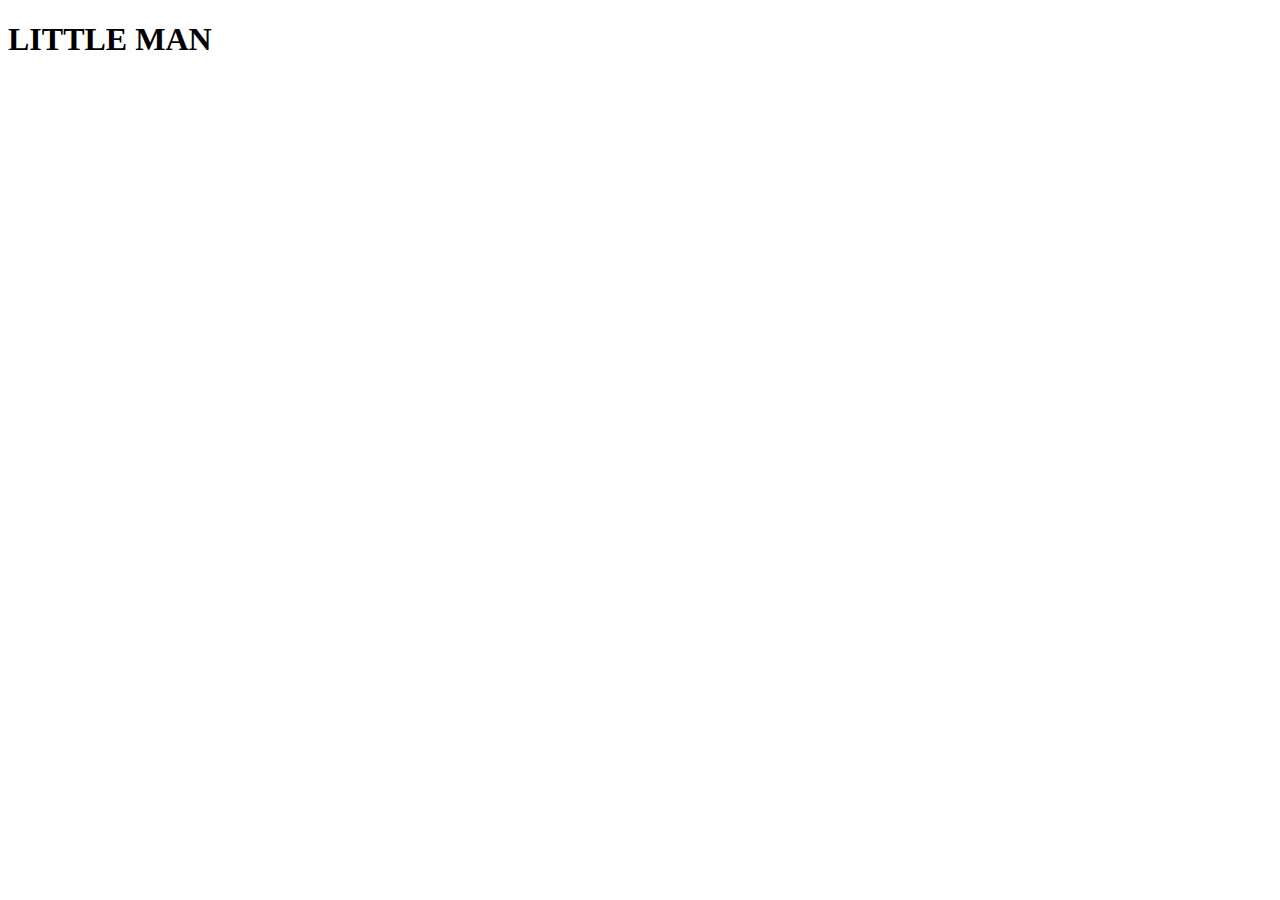
==== index2.html @ fa6fdfab "Basis logic testing" ====
<!DOCTYPE html>
<html>
<head>
    <meta charset="utf-8" />
    <meta http-equiv="X-UA-Compatible" content="IE=edge">
    <title>Page Title</title>
    <meta name="viewport" content="width=device-width, initial-scale=1">
    <link rel="stylesheet" type="text/css" media="screen" href="assets/css/style2.css" />
</head>
<body>
<h1>LITTLE MAN</h1>
<div id="wordView"></div>
<div id="dialogueView"></div>
<div id="missView"></div>
<div id="guessListView"></div>
    
</body>
<script src="assets/javascript/game2.js"></script>

</html>
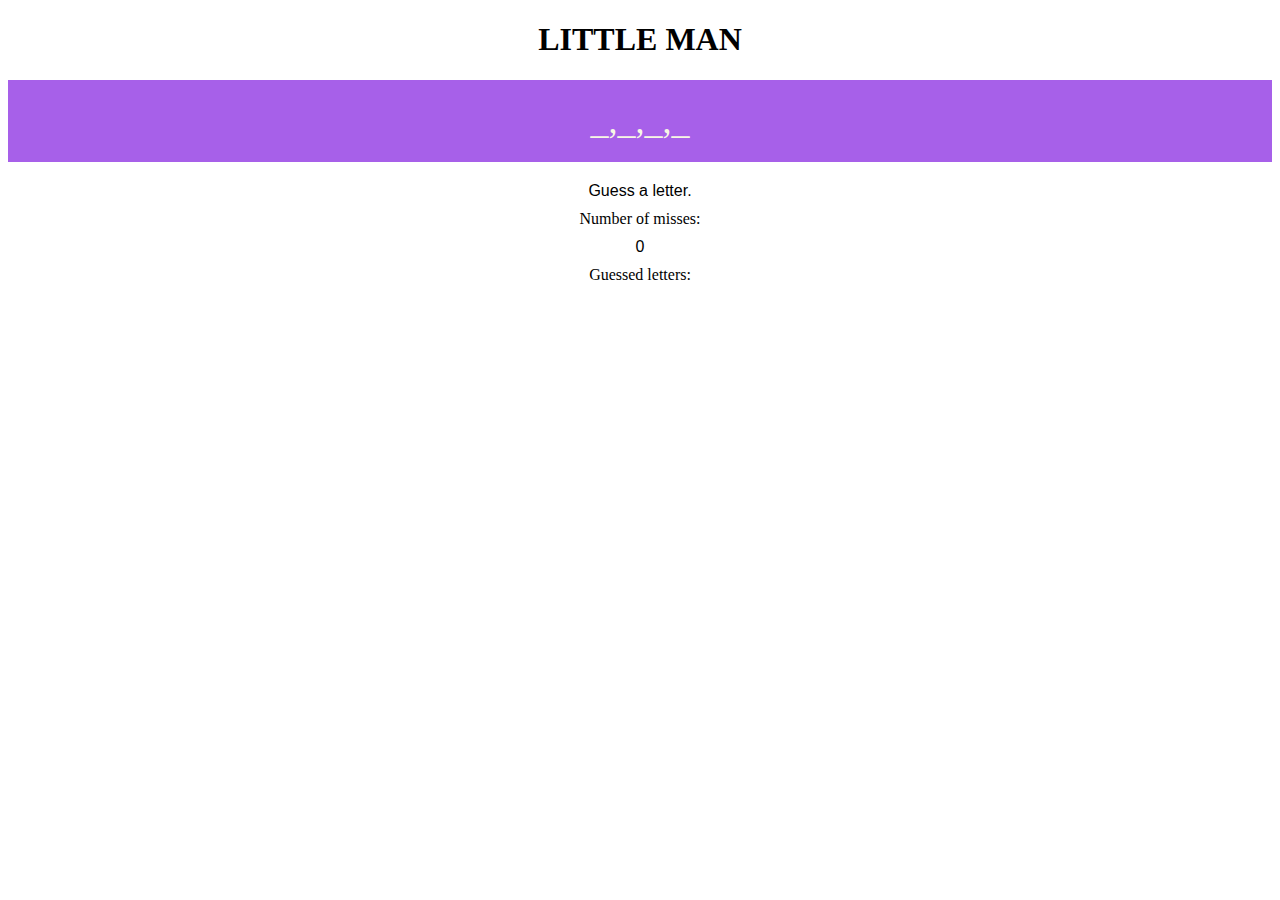
==== commit 73ee214c: "CSS tinkering" ====
--- a/index2.html
+++ b/index2.html
@@ -11,7 +11,9 @@
 <h1>LITTLE MAN</h1>
 <div id="wordView"></div>
 <div id="dialogueView"></div>
+<div>Number of misses: </div>
 <div id="missView"></div>
+<div>Guessed letters: </div>
 <div id="guessListView"></div>
     
 </body>
--- a/assets/css/style2.css
+++ b/assets/css/style2.css
@@ -0,0 +1,20 @@
+body {
+    text-align: center;
+
+}
+
+#wordView {
+    font-size: 36px;
+    background-color: blueviolet;
+    color: beige;
+    padding: 20px;
+    opacity: .75;
+    margin-bottom: 10px;
+}
+
+#dialogueView, 
+#missView, 
+#guessListView {
+    font-family: 'Franklin Gothic Medium', 'Arial Narrow', Arial, sans-serif;
+    padding: 10px;
+}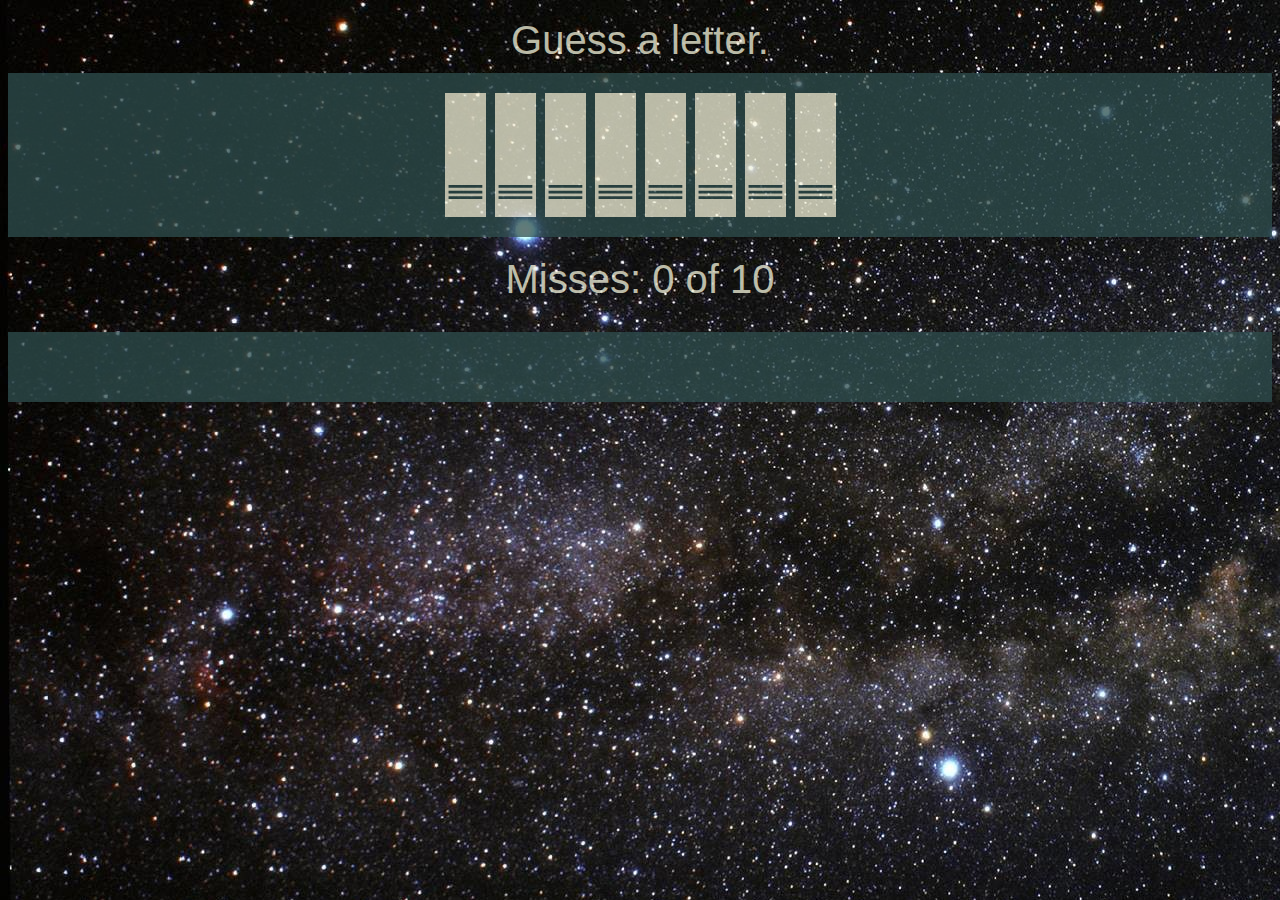
==== commit 2993d88e: "Looking pretty good" ====
--- a/index2.html
+++ b/index2.html
@@ -6,15 +6,16 @@
     <title>Page Title</title>
     <meta name="viewport" content="width=device-width, initial-scale=1">
     <link rel="stylesheet" type="text/css" media="screen" href="assets/css/style2.css" />
+    <link href="https://fonts.googleapis.com/css?family=Monoton" rel="stylesheet">
+
 </head>
 <body>
-<h1>LITTLE MAN</h1>
+<div id="dialogueView"></div>
 <div id="wordView"></div>
-<div id="dialogueView"></div>
-<div>Number of misses: </div>
+<div id="defView"></div>
 <div id="missView"></div>
-<div>Guessed letters: </div>
 <div id="guessListView"></div>
+<div id="reset-box"></div>
     
 </body>
 <script src="assets/javascript/game2.js"></script>
--- a/assets/css/style2.css
+++ b/assets/css/style2.css
@@ -1,15 +1,31 @@
 body {
     text-align: center;
-
+    background-image: url(../images/background.jpg);
 }
 
 #wordView {
-    font-size: 36px;
-    background-color: blueviolet;
-    color: beige;
+    font-family: 'Monoton', cursive;
+    font-size: 80px;
+    background-color: darkslategray;
+    color: darkslategray;
     padding: 20px;
     opacity: .75;
     margin-bottom: 10px;
+}
+
+#defView {
+    font-family: 'Franklin Gothic Medium', 'Arial Narrow', Arial, sans-serif;
+    width: 50%;
+    margin: -10px auto auto;    
+}
+
+#def {
+    background-color: beige;
+    color: darkslategray;
+    opacity: .75;
+    padding: 20px;
+    border-bottom-right-radius: 15px; 
+    border-bottom-left-radius: 15px;
 }
 
 #dialogueView, 
@@ -17,4 +33,36 @@
 #guessListView {
     font-family: 'Franklin Gothic Medium', 'Arial Narrow', Arial, sans-serif;
     padding: 10px;
-}+    font-size: 40px;
+    color: beige;
+    opacity: .75;
+}
+
+input {
+    margin-top: 40px;
+    padding: 15px;
+    color: beige;
+    background-color: darkslategray;
+    border-color: 1px;
+    border-radius: 10px;
+    font-family: 'Franklin Gothic Medium', 'Arial Narrow', Arial, sans-serif;
+    opacity: .75;
+    font-size: 20px;
+}
+
+#guessListView {
+    background-color: darkslategray;
+    vertical-align: middle;
+    height: 50px;
+}
+
+#missView {
+    margin: 20px;
+}
+ span {
+     background-color: beige;
+ }
+
+ #guessList {
+     font-size: 30px;
+ }